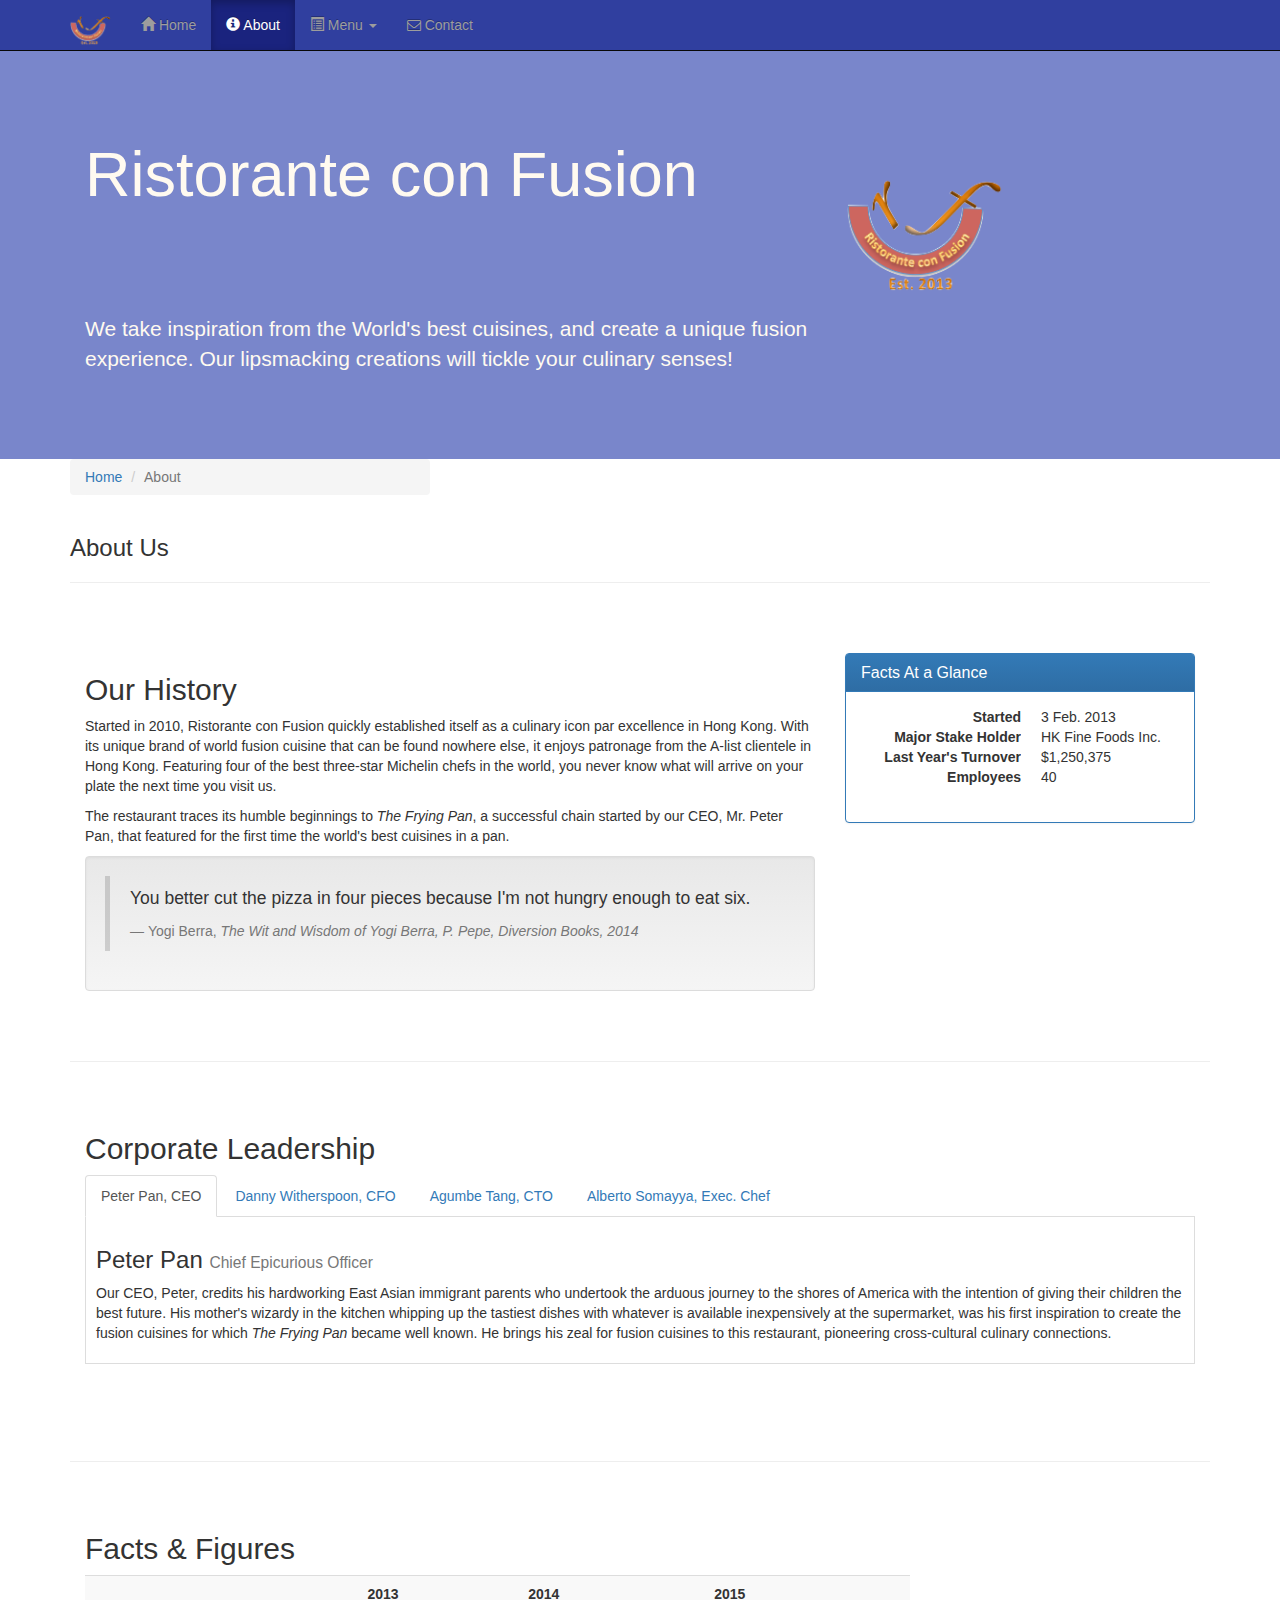
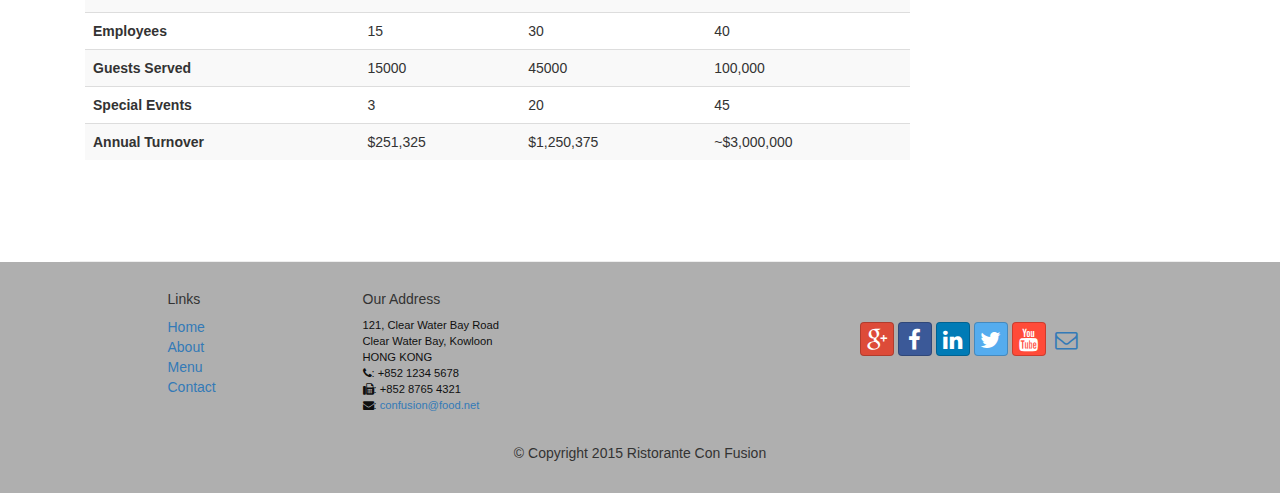
==== aboutus.html @ 75646cba "Ferdig med uke 2." ====
<!DOCTYPE html>
<html lang="en">

<head>
     <meta charset="utf-8">
    <meta http-equiv="X-UA-Compatible" content="IE=edge">
    <meta name="viewport" content="width=device-width, initial-scale=1">
    <!-- The above 3 meta tags *must* come first in the head; any other head 
         content must come *after* these tags -->
    <title>Ristorante Con Fusion: About Us</title>
        <!-- Bootstrap -->
    <link href="css/bootstrap.min.css" rel="stylesheet">
    <link href="css/bootstrap-theme.min.css" rel="stylesheet">
    <link href="css/font-awesome.min.css" rel="stylesheet">
    <link href="css/bootstrap-social.css" rel="stylesheet">
    <link href="css/mystyles.css" rel="stylesheet">

    <!-- HTML5 shim and Respond.js for IE8 support of HTML5 elements and media queries -->
    <!-- WARNING: Respond.js doesn't work if you view the page via file:// -->
    <!--[if lt IE 9]>
      <script src="https://oss.maxcdn.com/html5shiv/3.7.2/html5shiv.min.js"></script>
      <script src="https://oss.maxcdn.com/respond/1.4.2/respond.min.js"></script>
    <![endif]-->
</head>

<body>
    <nav class="navbar navbar-inverse navbar-fixed-top" role="navigation">
        <div class="container">
            <div class="navbar-header">
                <button type="button" class="navbar-toggle collapsed" data-toggle="collapse" data-target="#navbar" aria-expanded="false" aria-controls="navbar">
                    <span class="sr-only">Toggle navigation</span>
                    <span class="icon-bar"></span>
                    <span class="icon-bar"></span>
                    <span class="icon-bar"></span>
                </button>
                <a class="navbar-brand" href="#"><img src="img/logo.png" height=30 width=41></a>
            </div>
            <div id="navbar" class="navbar-collapse collapse">
                <ul class="nav navbar-nav">
                    <li><a href="index.html"><span class="glyphicon glyphicon-home"
                         aria-hidden="true"></span> Home</a></li>
                    <li class="active"><a href="aboutus.html">
                        <span class="glyphicon glyphicon-info-sign" aria-hidden="true"></span> About</a>
                    </li>
                    <li class="dropdown">
                        <a href="#" class="dropdown-toggle" data-toggle="dropdown"
                           role="button" aria-haspopup="true" aria-expanded="false">
                            <span class="glyphicon glyphicon-list-alt" aria-hidden="true"></span>
                            Menu <span class="caret"></span>
                        </a>
                        <ul class="dropdown-menu">
                            <li><a href="#">Appetizers</a></li>
                            <li><a href="#">Main Courses</a></li>
                            <li><a href="#">Desserts</a></li>
                            <li><a href="#">Drinks</a></li>
                            <li role="separator" class="divider"></li>
                            <li class="dropdown-header">Specials</li>
                            <li><a href="#">Lunch Buffet</a></li>
                            <li><a href="#">Weekend Brunch</a></li>
                        </ul>
                    </li>
                    <li><a href="contactus.html">
                        <i class="fa fa-envelope-o"></i> Contact</a></li>
                </ul>
            </div>
        </div>
    </nav>  
    <header class="jumbotron">

        <!-- Main component for a primary marketing message or call to action -->

        <div class="container">
            <div class="row row-header">
                <div class="col-xs-12 col-sm-8">
                    <h1>Ristorante con Fusion</h1>
                    <p style="padding:40px;"></p>
                    <p>We take inspiration from the World's best cuisines, and create a unique fusion experience. Our lipsmacking creations will tickle your culinary senses!</p>
                </div>
                <div class="col-xs-12 col-sm-2">
                    <p style="padding:20px;"></p>
                    <img src="img/logo.png" class="img-responsive">
                </div>
            </div>
        </div>
    </header>

    <div class="container">
        <div class="row">
            <div class="col-xs-12 col-sm-4">
                <ol class="breadcrumb">
                    <li><a href="index.html">Home</a></li>
                    <li class="active">About</a></li>
                </ol>
            </div>
            <div class="col-xs-12">
               <h3>About Us</h3>
               <hr>
            </div>
        </div>
        
        <div class="row row-content">
            <div class="col-sm-8">
                <h2>Our History</h2>
                <p>Started in 2010, Ristorante con Fusion quickly established itself as a culinary icon par excellence in Hong Kong. With its unique brand of world fusion cuisine that can be found nowhere else, it enjoys patronage from the A-list clientele in Hong Kong.  Featuring four of the best three-star Michelin chefs in the world, you never know what will arrive on your plate the next time you visit us.</p>
                <p>The restaurant traces its humble beginnings to <em>The Frying Pan</em>, a successful chain started by our CEO, Mr. Peter Pan, that featured for the first time the world's best cuisines in a pan.</p>
                <div class="well">
                    <blockquote>
                        <p>You better cut the pizza in four pieces because
                            I'm not hungry enough to eat six.</p>
                        <footer>Yogi Berra,
                            <cite title="Source Title">The Wit and Wisdom of Yogi Berra,
                                P. Pepe, Diversion Books, 2014</cite>
                        </footer>
                    </blockquote>
                </div>
            </div>
            <div class="col-sm-4">
                <div class="panel panel-primary">
                    <div class="panel-heading">
                        <h3 class="panel-title">Facts At a Glance</h3>
                    </div>
                    <div class="panel-body">
                        <dl class="dl-horizontal">
                            <dt>Started</dt>
                            <dd>3 Feb. 2013</dd>
                            <dt>Major Stake Holder</dt>
                            <dd>HK Fine Foods Inc.</dd>
                            <dt>Last Year's Turnover</dt>
                            <dd>$1,250,375</dd>
                            <dt>Employees</dt>
                            <dd>40</dd>
                        </dl>
                    </div>
                </div>
            </div>
        </div>

        <div class="row row-content">
            <div class="col-xs-12">
                <h2>Corporate Leadership</h2>
                <ul class="nav nav-tabs" role="tablist">
                    <li role="presentation" class="active">
                        <a href="#peter"
                           aria-controls="peter"
                           role="tab"
                           data-toggle="tab">Peter Pan, CEO
                        </a>
                    </li>
                    <li role="presentation">
                        <a href="#danny"
                           aria-controls="danny" role="tab"
                           data-toggle="tab">Danny Witherspoon, CFO
                        </a>
                    </li>
                    <li role="presentation">
                        <a href="#agumbe"
                           aria-controls="agumbe" role="tab"
                           data-toggle="tab">Agumbe Tang, CTO
                        </a>
                    </li>
                    <li role="presentation">
                        <a href="#alberto"
                           aria-controls="alberto" role="tab"
                           data-toggle="tab">Alberto Somayya, Exec. Chef
                        </a>
                    </li>
                </ul>
                <div class="tab-content">
                    <div role="tabpanel" class="tab-pane fade in active" id="peter">
                        <h3>Peter Pan <small>Chief Epicurious Officer</small></h3>
                        <p>Our CEO, Peter, credits his hardworking East Asian immigrant parents who undertook the arduous journey to the shores of America with the intention of giving their children the best future. His mother's wizardy in the kitchen whipping up the tastiest dishes with whatever is available inexpensively at the supermarket, was his first inspiration to create the fusion cuisines for which <em>The Frying Pan</em> became well known. He brings his zeal for fusion cuisines to this restaurant, pioneering cross-cultural culinary connections.</p>
                    </div>
                    <div role="tabpanel" class="tab-pane fade" id="danny">
                        <h3>Dhanasekaran Witherspoon <small>Chief Food Officer</small></h3>
                        <p>Our CFO, Danny, as he is affectionately referred to by his colleagues, comes from a long established family tradition in farming and produce. His experiences growing up on a farm in the Australian outback gave him great appreciation for varieties of food sources. As he puts it in his own words, <em>Everything that runs, wins, and everything that stays, pays!</em></p>
                    </div>
                    <div role="tabpanel" class="tab-pane fade" id="agumbe">
                        <h3>Agumbe Tang <small>Chief Taste Officer</small></h3>
                        <p>Blessed with the most discerning gustatory sense, Agumbe, our CFO, personally ensures that every dish that we serve meets his exacting tastes. Our chefs dread the tongue lashing that ensues if their dish does not meet his exacting standards. He lives by his motto, <em>You click only if you survive my lick.</em></p>
                    </div>
                    <div role="tabpanel" class="tab-pane fade" id="alberto">
                        <h3>Alberto Somayya <small>Executive Chef</small></h3>
                        <p>Award winning three-star Michelin chef with wide International experience having worked closely with whos-who in the culinary world, he specializes in creating mouthwatering Indo-Italian fusion experiences. He says, <em>Put together the cuisines from the two craziest cultures, and you get a winning hit! Amma Mia!</em></p>
                    </div>
                </div>
            </div>
             <div>
                <p style="padding:20px;"></p>
            </div>
        </div>

        <div class="row row-content">
            <div class="col-xs-12 col-sm-9">
                <h2>Facts &amp; Figures</h2>
                <div class="table-responsive">
                    <table class="table table-striped">
                        <tr>
                            <td>&nbsp;</td>
                            <th>2013</th>
                            <th>2014</th>
                            <th>2015</th>
                        </tr>
                        <tr>
                            <th>Employees</th>
                            <td>15</td>
                            <td>30</td>
                            <td>40</td>
                        </tr>
                        <tr>
                            <th>Guests Served</th>
                            <td>15000</td>
                            <td>45000</td>
                            <td>100,000</td>
                        </tr>
                        <tr>
                            <th>Special Events</th>
                            <td>3</td>
                            <td>20</td>
                            <td>45</td>
                        </tr>
                        <tr>
                            <th>Annual Turnover</th>
                            <td>$251,325</td>
                            <td>$1,250,375</td>
                            <td>~$3,000,000</td>
                        </tr>
                    </table>
                </div>
            </div>
            <div class="col-xs-12 col-sm-3">
                <p style="padding:20px;"></p>
            </div>
        </div>

    </div>

    <footer class="row-footer">
        <div class="container">
            <div class="row">             
                <div class="col-xs-5 col-xs-offset-1 col-sm-2 col-sm-offset-1">
                    <h5>Links</h5>
                    <ul class="list-unstyled">
                        <li><a href="#">Home</a></li>
                        <li><a href="#">About</a></li>
                        <li><a href="#">Menu</a></li>
                        <li><a href="#">Contact</a></li>
                    </ul>
                </div>
                <div class="col-xs-6 col-sm-5">
                    <h5>Our Address</h5>
                    <address>
		              121, Clear Water Bay Road<br>
		              Clear Water Bay, Kowloon<br>
		              HONG KONG<br>
		              <i class="fa fa-phone"></i>: +852 1234 5678<br>
		              <i class="fa fa-fax"></i>: +852 8765 4321<br>
		              <i class="fa fa-envelope"></i>: 
                        <a href="mailto:confusion@food.net">confusion@food.net</a>
		           </address>
                </div>
                <div class="col-xs-12 col-sm-4">
                    <div class="nav navbar-nav" style="padding: 40px 10px;">
                        <a class="btn btn-social-icon btn-google-plus" href="http://google.com/+"><i class="fa fa-google-plus"></i></a>
                        <a class="btn btn-social-icon btn-facebook" href="http://www.facebook.com/profile.php?id="><i class="fa fa-facebook"></i></a>
                        <a class="btn btn-social-icon btn-linkedin" href="http://www.linkedin.com/in/"><i class="fa fa-linkedin"></i></a>
                        <a class="btn btn-social-icon btn-twitter" href="http://twitter.com/"><i class="fa fa-twitter"></i></a>
                        <a class="btn btn-social-icon btn-youtube" href="http://youtube.com/"><i class="fa fa-youtube"></i></a>
                        <a class="btn btn-social-icon" href="mailto:"><i class="fa fa-envelope-o"></i></a>
                    </div>
                </div>
                <div class="col-xs-12">
                    <p style="padding:10px;"></p>
                    <p align=center>© Copyright 2015 Ristorante Con Fusion</p>
                </div>
            </div>
        </div>
    </footer>
    <!-- jQuery (necessary for Bootstrap's JavaScript plugins) -->
    <script src="https://ajax.googleapis.com/ajax/libs/jquery/1.11.3/jquery.min.js"></script>
    <!-- Include all compiled plugins (below), or include individual files as needed -->
    <script src="js/bootstrap.min.js"></script>
</body>

</html>
---- css/mystyles.css ----
.row-header {
    margin: 0px auto;
    padding: 0px auto;
}
.row-content {
    margin: 0px auto;
    padding: 50px 0px 50px 0px;
    border-bottom: 1px ridge;
    min-height: 400px;
}
.row-footer {
    background-color: #afafaf;
    margin: 0px auto;
    padding: 20px 0px 20px 0px;
}
.jumbotron {
    padding: 70px 30px 70px 30px;
    margin: 0px auto;
    background: #7986cb;
    color: floralwhite;
}
body {
    padding: 50px 0px 0px 0px;
    z-index: 0;
}
.navbar-inverse {
    background: #303f9f;
}

.navbar-inverse .navbar-nav > .active > a,
.navbar-inverse .navbar-nav > .active > a:hover,
.navbar-inverse .navbar-nav > .active > a:focus {
    color: #fff;
    background: #1A237E;
}

.navbar-inverse .navbar-nav > .open > a,
.navbar-inverse .navbar-nav > .open > a:hover,
.navbar-inverse .navbar-nav > .open > a:focus {
    color: #fff;
    background: #1A237E;
}

.navbar-inverse .navbar-nav .open .dropdown-menu> li> a,
.navbar-inverse .navbar-nav .open .dropdown-menu {
    background-color: #303F9F;
    color:#eeeeee;
}

.navbar-inverse .navbar-nav .open .dropdown-menu> li> a:hover {
    color:#000000;
}

address {
    font-size: 80%;
    margin: 0px;
    color: #0f0f0f;
}

.tab-content {
    border-left: 1px solid #ddd;
    border-right: 1px solid #ddd;
    border-bottom: 1px solid #ddd;
    padding: 10px;
}
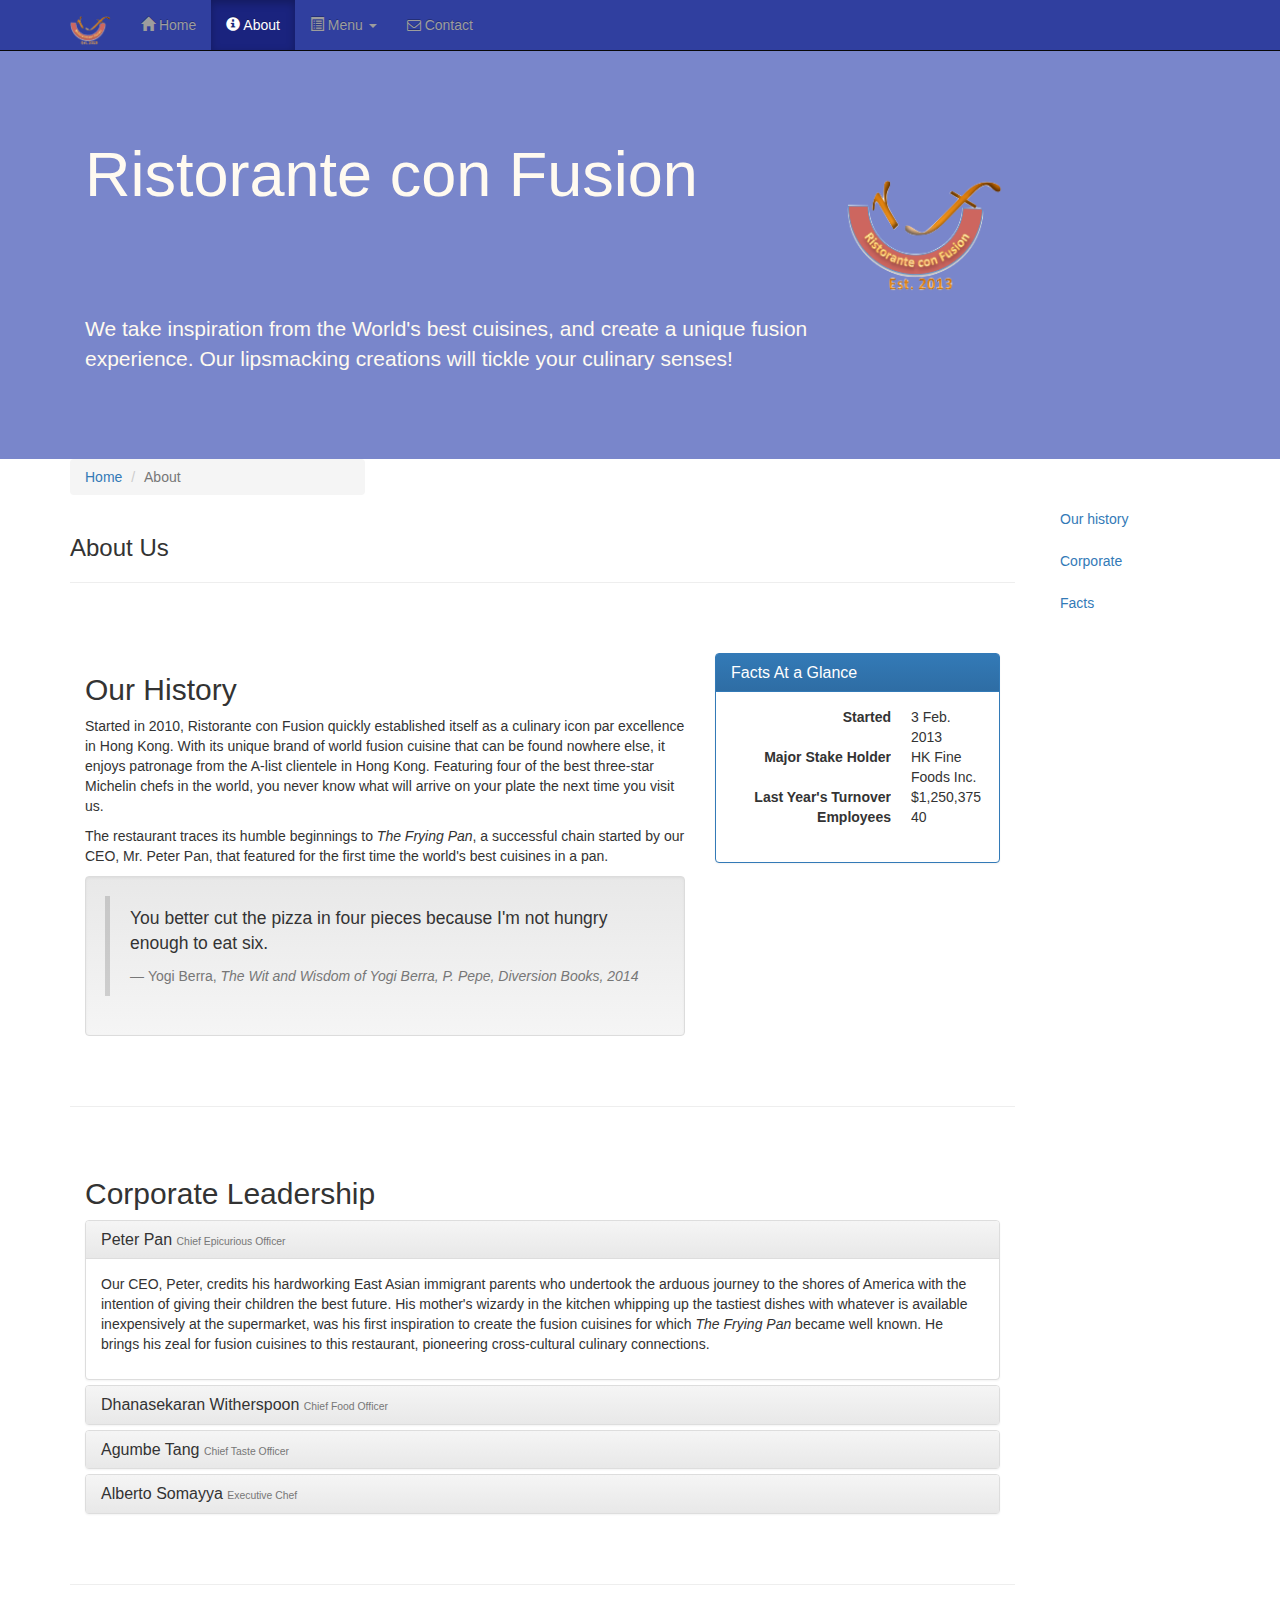
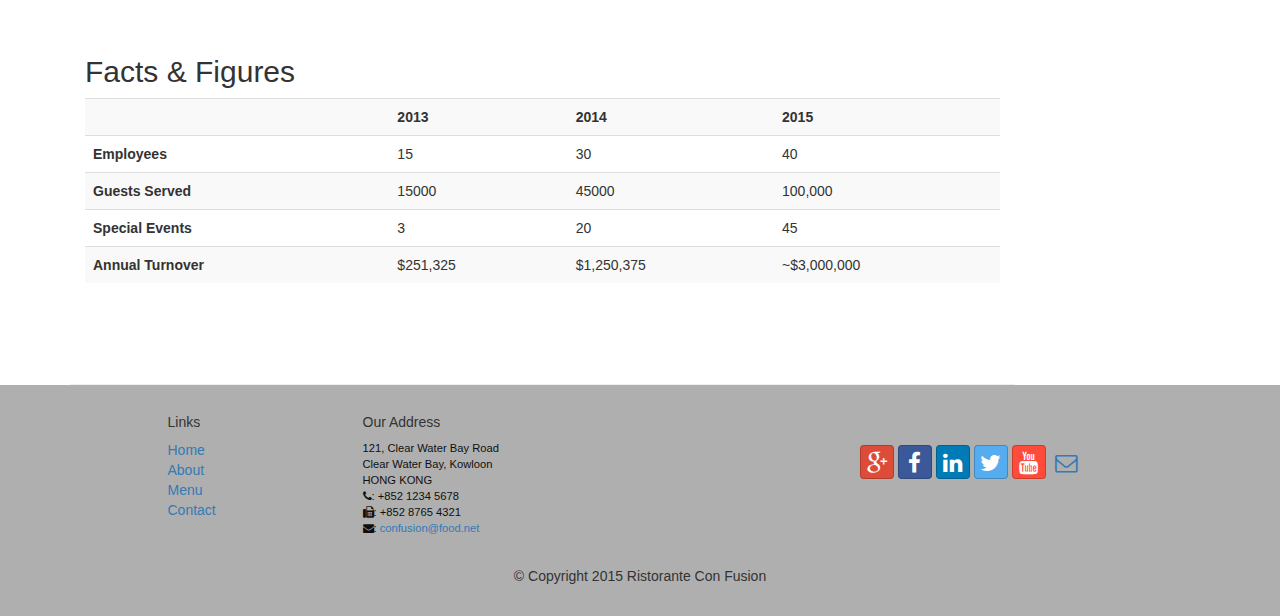
==== commit 13fac102: "Klar for oppgave/uke 3." ====
--- a/aboutus.html
+++ b/aboutus.html
@@ -23,7 +23,7 @@
     <![endif]-->
 </head>
 
-<body>
+<body data-spy="scroll" data-target="#myScrollspy" data-offset="200">
     <nav class="navbar navbar-inverse navbar-fixed-top" role="navigation">
         <div class="container">
             <div class="navbar-header">
@@ -86,152 +86,175 @@
 
     <div class="container">
         <div class="row">
-            <div class="col-xs-12 col-sm-4">
-                <ol class="breadcrumb">
-                    <li><a href="index.html">Home</a></li>
-                    <li class="active">About</a></li>
-                </ol>
-            </div>
-            <div class="col-xs-12">
-               <h3>About Us</h3>
-               <hr>
-            </div>
+            <div class="col-xs-12 col-sm-10">
+                <div class="row">
+                    <div class="col-xs-12 col-sm-4">
+                        <ol class="breadcrumb">
+                            <li><a href="index.html">Home</a></li>
+                            <li class="active">About</a></li>
+                        </ol>
+                    </div>
+                    <div class="col-xs-12">
+                        <h3>About Us</h3>
+                        <hr>
+                    </div>
+                </div>
+
+                <div id="history" class="row row-content">
+                    <div class="col-xs-12 col-sm-6 col-lg-8">
+                        <h2>Our History</h2>
+                        <p>Started in 2010, Ristorante con Fusion quickly established itself as a culinary icon par excellence in Hong Kong. With its unique brand of world fusion cuisine that can be found nowhere else, it enjoys patronage from the A-list clientele in Hong Kong.  Featuring four of the best three-star Michelin chefs in the world, you never know what will arrive on your plate the next time you visit us.</p>
+                        <p>The restaurant traces its humble beginnings to <em>The Frying Pan</em>, a successful chain started by our CEO, Mr. Peter Pan, that featured for the first time the world's best cuisines in a pan.</p>
+                        <div class="well">
+                            <blockquote>
+                                <p>You better cut the pizza in four pieces because
+                                    I'm not hungry enough to eat six.</p>
+                                <footer>Yogi Berra,
+                                    <cite title="Source Title">The Wit and Wisdom of Yogi Berra,
+                                        P. Pepe, Diversion Books, 2014</cite>
+                                </footer>
+                            </blockquote>
+                        </div>
+                    </div>
+                    <div class="col-xs-12 col-sm-6 col-lg-4">
+                        <div class="panel panel-primary">
+                            <div class="panel-heading">
+                                <h3 class="panel-title">Facts At a Glance</h3>
+                            </div>
+                            <div class="panel-body">
+                                <dl class="dl-horizontal">
+                                    <dt>Started</dt>
+                                    <dd>3 Feb. 2013</dd>
+                                    <dt>Major Stake Holder</dt>
+                                    <dd>HK Fine Foods Inc.</dd>
+                                    <dt>Last Year's Turnover</dt>
+                                    <dd>$1,250,375</dd>
+                                    <dt>Employees</dt>
+                                    <dd>40</dd>
+                                </dl>
+                            </div>
+                        </div>
+                    </div>
+                </div>
+
+                <div id="corporate" class="row row-content">
+                    <div class="col-xs-12">
+                        <h2>Corporate Leadership</h2>
+
+                        <div class="panel-group" id="accordion" role="tablist" aria-multiselectable="true">
+                            <div class="panel panel-default">
+                                <div class="panel-heading" role="tab" id="headingPeter">
+                                    <h3 class="panel-title">
+                                        <a role="button" data-toggle="collapse" data-parent="#accordion" href="#peter"
+                                           aria-expanded="true" aria-controls="peter">
+                                            Peter Pan <small>Chief Epicurious Officer</small>
+                                        </a>
+                                    </h3>
+                                </div>
+                                <div role="tabpanel" class="panel-collapse collapse in" id="peter" aria-labelledby="headingPeter">
+                                    <div class="panel-body">
+                                        <p>Our CEO, Peter, credits his hardworking East Asian immigrant parents who undertook the arduous journey to the shores of America with the intention of giving their children the best future. His mother's wizardy in the kitchen whipping up the tastiest dishes with whatever is available inexpensively at the supermarket, was his first inspiration to create the fusion cuisines for which <em>The Frying Pan</em> became well known. He brings his zeal for fusion cuisines to this restaurant, pioneering cross-cultural culinary connections.</p>
+                                    </div>
+                                </div>
+                            </div>
+                            <div class="panel panel-default">
+                                <div class="panel-heading" role="tab" id="headingDanny">
+                                    <h3 class="panel-title">
+                                        <a role="button" data-toggle="collapse" data-parent="#accordion" href="#danny"
+                                           aria-expanded="true" aria-controls="danny">
+                                            Dhanasekaran Witherspoon <small>Chief Food Officer</small>
+                                        </a>
+                                    </h3>
+                                </div>
+                                <div role="tabpanel" class="panel-collapse collapse" id="danny" aria-labelledby="headingDanny">
+                                    <div class="panel-body">
+                                        <p>Our CFO, Danny, as he is affectionately referred to by his colleagues, comes from a long established family tradition in farming and produce. His experiences growing up on a farm in the Australian outback gave him great appreciation for varieties of food sources. As he puts it in his own words, <em>Everything that runs, wins, and everything that stays, pays!</em></p>
+                                    </div>
+                                </div>
+                            </div>
+                            <div class="panel panel-default">
+                                <div class="panel-heading" role="tab" id="headingAgumbe">
+                                    <h3 class="panel-title">
+                                        <a role="button" data-toggle="collapse" data-parent="#accordion" href="#agumbe"
+                                           aria-expanded="true" aria-controls="agumbe">
+                                            Agumbe Tang <small>Chief Taste Officer</small>
+                                        </a>
+                                    </h3>
+                                </div>
+                                <div role="tabpanel" class="panel-collapse collapse" id="agumbe" aria-labelledby="headingAgumbe">
+                                    <div class="panel-body">
+                                        <p>Blessed with the most discerning gustatory sense, Agumbe, our CFO, personally ensures that every dish that we serve meets his exacting tastes. Our chefs dread the tongue lashing that ensues if their dish does not meet his exacting standards. He lives by his motto, <em>You click only if you survive my lick.</em></p>
+                                    </div>
+                                </div>
+                            </div>
+                            <div class="panel panel-default">
+                                <div class="panel-heading" role="tab" id="headingAlberto">
+                                    <h3 class="panel-title">
+                                        <a role="button" data-toggle="collapse" data-parent="#accordion" href="#alberto"
+                                           aria-expanded="true" aria-controls="alberto">
+                                            Alberto Somayya <small>Executive Chef</small>
+                                        </a>
+                                    </h3>
+                                </div>
+                                <div role="tabpanel" class="panel-collapse collapse" id="alberto" aria-labelledby="headingAlberto">
+                                    <div class="panel-body">
+                                        <p>Award winning three-star Michelin chef with wide International experience having worked closely with whos-who in the culinary world, he specializes in creating mouthwatering Indo-Italian fusion experiences. He says, <em>Put together the cuisines from the two craziest cultures, and you get a winning hit! Amma Mia!</em></p>
+                                    </div>
+                                </div>
+                            </div>
+                        </div>
+                    </div>
+                </div>
+
+                <div id="facts" class="row row-content">
+                    <div class="col-xs-12">
+                        <h2>Facts &amp; Figures</h2>
+                        <div class="table-responsive">
+                            <table class="table table-striped">
+                                <tr>
+                                    <td>&nbsp;</td>
+                                    <th>2013</th>
+                                    <th>2014</th>
+                                    <th>2015</th>
+                                </tr>
+                                <tr>
+                                    <th>Employees</th>
+                                    <td>15</td>
+                                    <td>30</td>
+                                    <td>40</td>
+                                </tr>
+                                <tr>
+                                    <th>Guests Served</th>
+                                    <td>15000</td>
+                                    <td>45000</td>
+                                    <td>100,000</td>
+                                </tr>
+                                <tr>
+                                    <th>Special Events</th>
+                                    <td>3</td>
+                                    <td>20</td>
+                                    <td>45</td>
+                                </tr>
+                                <tr>
+                                    <th>Annual Turnover</th>
+                                    <td>$251,325</td>
+                                    <td>$1,250,375</td>
+                                    <td>~$3,000,000</td>
+                                </tr>
+                            </table>
+                        </div>
+                    </div>
+                </div>
+
+            </div>
+            <nav class="hidden-xs col-sm-2" id="myScrollspy">
+                <ul class="nav nav-pills nav-stacked" data-spy="affix" data-offset-top="400">
+                    <li><a href="#history">Our history</a></li>
+                    <li><a href="#corporate">Corporate</a></li>
+                    <li><a href="#facts">Facts</a></li>
+                </ul>
+            </nav>
         </div>
-        
-        <div class="row row-content">
-            <div class="col-sm-8">
-                <h2>Our History</h2>
-                <p>Started in 2010, Ristorante con Fusion quickly established itself as a culinary icon par excellence in Hong Kong. With its unique brand of world fusion cuisine that can be found nowhere else, it enjoys patronage from the A-list clientele in Hong Kong.  Featuring four of the best three-star Michelin chefs in the world, you never know what will arrive on your plate the next time you visit us.</p>
-                <p>The restaurant traces its humble beginnings to <em>The Frying Pan</em>, a successful chain started by our CEO, Mr. Peter Pan, that featured for the first time the world's best cuisines in a pan.</p>
-                <div class="well">
-                    <blockquote>
-                        <p>You better cut the pizza in four pieces because
-                            I'm not hungry enough to eat six.</p>
-                        <footer>Yogi Berra,
-                            <cite title="Source Title">The Wit and Wisdom of Yogi Berra,
-                                P. Pepe, Diversion Books, 2014</cite>
-                        </footer>
-                    </blockquote>
-                </div>
-            </div>
-            <div class="col-sm-4">
-                <div class="panel panel-primary">
-                    <div class="panel-heading">
-                        <h3 class="panel-title">Facts At a Glance</h3>
-                    </div>
-                    <div class="panel-body">
-                        <dl class="dl-horizontal">
-                            <dt>Started</dt>
-                            <dd>3 Feb. 2013</dd>
-                            <dt>Major Stake Holder</dt>
-                            <dd>HK Fine Foods Inc.</dd>
-                            <dt>Last Year's Turnover</dt>
-                            <dd>$1,250,375</dd>
-                            <dt>Employees</dt>
-                            <dd>40</dd>
-                        </dl>
-                    </div>
-                </div>
-            </div>
-        </div>
-
-        <div class="row row-content">
-            <div class="col-xs-12">
-                <h2>Corporate Leadership</h2>
-                <ul class="nav nav-tabs" role="tablist">
-                    <li role="presentation" class="active">
-                        <a href="#peter"
-                           aria-controls="peter"
-                           role="tab"
-                           data-toggle="tab">Peter Pan, CEO
-                        </a>
-                    </li>
-                    <li role="presentation">
-                        <a href="#danny"
-                           aria-controls="danny" role="tab"
-                           data-toggle="tab">Danny Witherspoon, CFO
-                        </a>
-                    </li>
-                    <li role="presentation">
-                        <a href="#agumbe"
-                           aria-controls="agumbe" role="tab"
-                           data-toggle="tab">Agumbe Tang, CTO
-                        </a>
-                    </li>
-                    <li role="presentation">
-                        <a href="#alberto"
-                           aria-controls="alberto" role="tab"
-                           data-toggle="tab">Alberto Somayya, Exec. Chef
-                        </a>
-                    </li>
-                </ul>
-                <div class="tab-content">
-                    <div role="tabpanel" class="tab-pane fade in active" id="peter">
-                        <h3>Peter Pan <small>Chief Epicurious Officer</small></h3>
-                        <p>Our CEO, Peter, credits his hardworking East Asian immigrant parents who undertook the arduous journey to the shores of America with the intention of giving their children the best future. His mother's wizardy in the kitchen whipping up the tastiest dishes with whatever is available inexpensively at the supermarket, was his first inspiration to create the fusion cuisines for which <em>The Frying Pan</em> became well known. He brings his zeal for fusion cuisines to this restaurant, pioneering cross-cultural culinary connections.</p>
-                    </div>
-                    <div role="tabpanel" class="tab-pane fade" id="danny">
-                        <h3>Dhanasekaran Witherspoon <small>Chief Food Officer</small></h3>
-                        <p>Our CFO, Danny, as he is affectionately referred to by his colleagues, comes from a long established family tradition in farming and produce. His experiences growing up on a farm in the Australian outback gave him great appreciation for varieties of food sources. As he puts it in his own words, <em>Everything that runs, wins, and everything that stays, pays!</em></p>
-                    </div>
-                    <div role="tabpanel" class="tab-pane fade" id="agumbe">
-                        <h3>Agumbe Tang <small>Chief Taste Officer</small></h3>
-                        <p>Blessed with the most discerning gustatory sense, Agumbe, our CFO, personally ensures that every dish that we serve meets his exacting tastes. Our chefs dread the tongue lashing that ensues if their dish does not meet his exacting standards. He lives by his motto, <em>You click only if you survive my lick.</em></p>
-                    </div>
-                    <div role="tabpanel" class="tab-pane fade" id="alberto">
-                        <h3>Alberto Somayya <small>Executive Chef</small></h3>
-                        <p>Award winning three-star Michelin chef with wide International experience having worked closely with whos-who in the culinary world, he specializes in creating mouthwatering Indo-Italian fusion experiences. He says, <em>Put together the cuisines from the two craziest cultures, and you get a winning hit! Amma Mia!</em></p>
-                    </div>
-                </div>
-            </div>
-             <div>
-                <p style="padding:20px;"></p>
-            </div>
-        </div>
-
-        <div class="row row-content">
-            <div class="col-xs-12 col-sm-9">
-                <h2>Facts &amp; Figures</h2>
-                <div class="table-responsive">
-                    <table class="table table-striped">
-                        <tr>
-                            <td>&nbsp;</td>
-                            <th>2013</th>
-                            <th>2014</th>
-                            <th>2015</th>
-                        </tr>
-                        <tr>
-                            <th>Employees</th>
-                            <td>15</td>
-                            <td>30</td>
-                            <td>40</td>
-                        </tr>
-                        <tr>
-                            <th>Guests Served</th>
-                            <td>15000</td>
-                            <td>45000</td>
-                            <td>100,000</td>
-                        </tr>
-                        <tr>
-                            <th>Special Events</th>
-                            <td>3</td>
-                            <td>20</td>
-                            <td>45</td>
-                        </tr>
-                        <tr>
-                            <th>Annual Turnover</th>
-                            <td>$251,325</td>
-                            <td>$1,250,375</td>
-                            <td>~$3,000,000</td>
-                        </tr>
-                    </table>
-                </div>
-            </div>
-            <div class="col-xs-12 col-sm-3">
-                <p style="padding:20px;"></p>
-            </div>
-        </div>
-
     </div>
 
     <footer class="row-footer">
--- a/css/mystyles.css
+++ b/css/mystyles.css
@@ -62,4 +62,25 @@
     border-right: 1px solid #ddd;
     border-bottom: 1px solid #ddd;
     padding: 10px;
+}
+
+.affix {
+    top: 100px;
+}
+
+.carousel {
+    background:#1A237E;
+}
+.carousel .item {
+    height: 300px;
+}
+.item img {
+    position: absolute;
+    top: 0;
+    left: 0;
+    min-height: 300px;
+}
+
+#myScrollspy {
+    padding-top: 40px;
 }